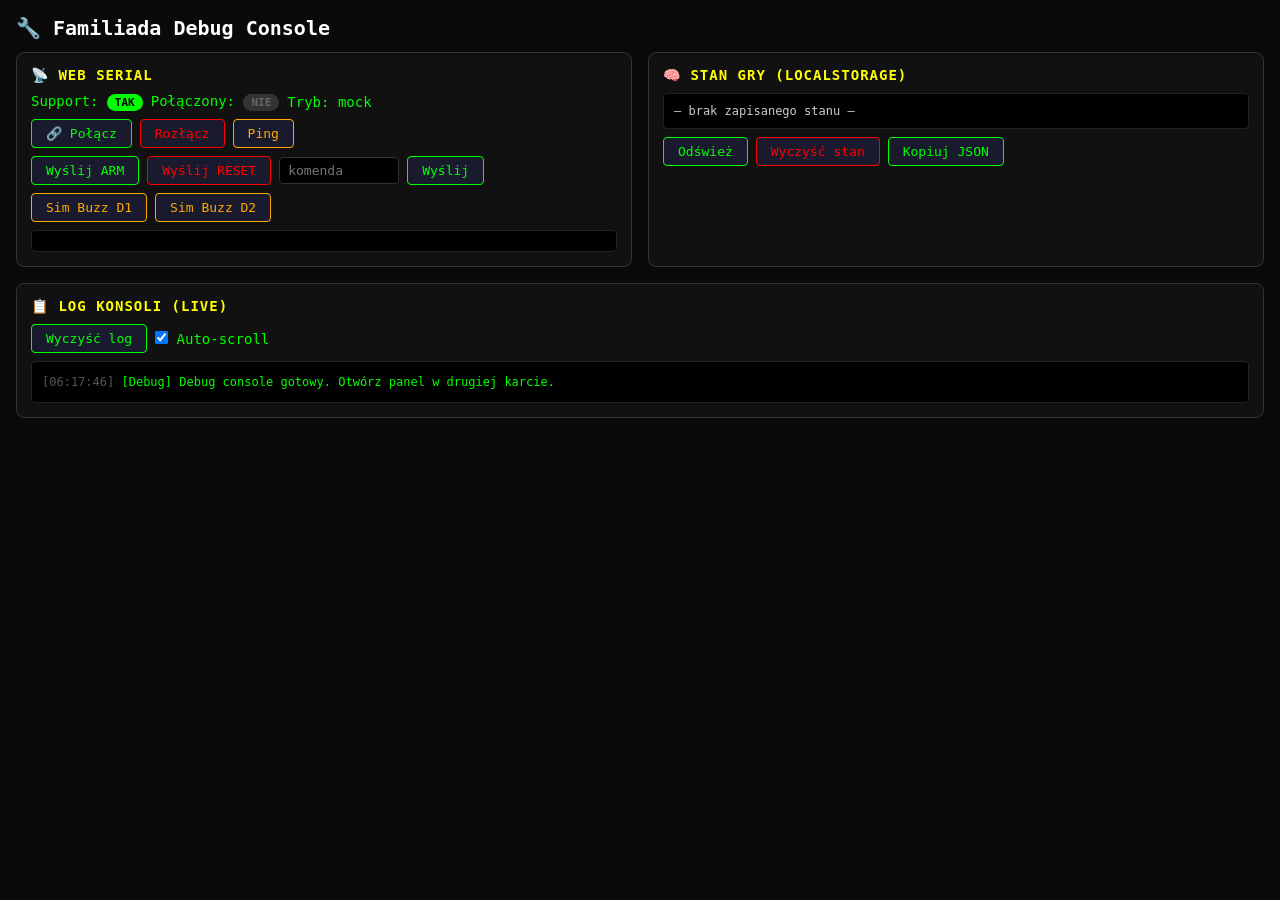
==== debug.html @ bdcacf2c "✨ Debug page + start.bat (Windows) + fix Ctrl+R blokowanie + skróty klawiszowe" ====
<!DOCTYPE html>
<html lang="pl">
<head>
  <meta charset="UTF-8">
  <meta name="viewport" content="width=device-width, initial-scale=1.0">
  <title>🔧 Debug — Familiada</title>
  <style>
    * { box-sizing: border-box; margin: 0; padding: 0; }
    body {
      background: #0a0a0a; color: #0f0; font-family: 'Consolas', 'Monaco', monospace;
      font-size: 14px; padding: 16px; min-height: 100vh;
    }
    h1 { color: #fff; margin-bottom: 12px; font-size: 20px; }
    .grid { display: grid; grid-template-columns: 1fr 1fr; gap: 16px; max-width: 1400px; }
    @media (max-width: 900px) { .grid { grid-template-columns: 1fr; } }
    .panel {
      background: #111; border: 1px solid #333; border-radius: 8px; padding: 14px;
    }
    .panel h2 { color: #ff0; font-size: 14px; margin-bottom: 10px; text-transform: uppercase; letter-spacing: 1px; }
    .row { display: flex; gap: 8px; margin-bottom: 8px; align-items: center; flex-wrap: wrap; }
    button {
      background: #1a1a2e; color: #0f0; border: 1px solid #0f0; padding: 6px 14px;
      cursor: pointer; font-family: inherit; font-size: 13px; border-radius: 4px;
    }
    button:hover { background: #0f0; color: #000; }
    button.danger { border-color: #f00; color: #f00; }
    button.danger:hover { background: #f00; color: #000; }
    button.warn { border-color: #fa0; color: #fa0; }
    button.warn:hover { background: #fa0; color: #000; }
    pre {
      background: #000; padding: 10px; border-radius: 4px; overflow: auto;
      max-height: 350px; font-size: 12px; line-height: 1.5;
      border: 1px solid #222;
    }
    .log-line { padding: 1px 0; }
    .log-info { color: #0f0; }
    .log-warn { color: #fa0; }
    .log-err { color: #f00; }
    .log-serial { color: #0af; }
    .log-buzz { color: #f0f; font-weight: bold; }
    .log-time { color: #555; }
    .state-box {
      background: #000; padding: 10px; border-radius: 4px; font-size: 12px;
      max-height: 250px; overflow: auto; border: 1px solid #222; color: #ccc;
    }
    .state-key { color: #ff0; }
    .state-val { color: #0f0; }
    .badge {
      display: inline-block; padding: 2px 8px; border-radius: 10px;
      font-size: 11px; font-weight: bold;
    }
    .badge-on { background: #0f0; color: #000; }
    .badge-off { background: #333; color: #666; }
    .badge-armed { background: #fa0; color: #000; }
    .badge-buzzed { background: #f0f; color: #000; }
    input[type="text"] {
      background: #000; border: 1px solid #333; color: #0f0; padding: 5px 8px;
      font-family: inherit; font-size: 13px; border-radius: 4px; width: 120px;
    }
    .ping-result { font-size: 12px; color: #888; margin-left: 8px; }
  </style>
</head>
<body>
  <h1>🔧 Familiada Debug Console</h1>
  <div class="grid">

    <!-- Serial -->
    <div class="panel">
      <h2>📡 Web Serial</h2>
      <div class="row">
        <span>Support: <span id="ws-support" class="badge badge-off">?</span></span>
        <span>Połączony: <span id="ws-connected" class="badge badge-off">NIE</span></span>
        <span>Tryb: <span id="ws-mode">mock</span></span>
      </div>
      <div class="row">
        <button id="btn-connect">🔗 Połącz</button>
        <button id="btn-disconnect" class="danger">Rozłącz</button>
        <button id="btn-ping" class="warn">Ping</button>
        <span class="ping-result" id="ping-result"></span>
      </div>
      <div class="row">
        <button id="btn-send-arm">Wyślij ARM</button>
        <button id="btn-send-reset" class="danger">Wyślij RESET</button>
        <input type="text" id="custom-cmd" placeholder="komenda">
        <button id="btn-send-custom">Wyślij</button>
      </div>
      <div class="row">
        <button id="btn-sim-buzz1" class="warn">Sim Buzz D1</button>
        <button id="btn-sim-buzz2" class="warn">Sim Buzz D2</button>
      </div>
      <pre id="serial-log"></pre>
    </div>

    <!-- Stan -->
    <div class="panel">
      <h2>🧠 Stan Gry (localStorage)</h2>
      <div class="state-box" id="state-display">—</div>
      <div class="row" style="margin-top:8px;">
        <button id="btn-refresh-state">Odśwież</button>
        <button id="btn-clear-state" class="danger">Wyczyść stan</button>
        <button id="btn-copy-state">Kopiuj JSON</button>
      </div>
    </div>

    <!-- Log -->
    <div class="panel" style="grid-column: 1 / -1;">
      <h2>📋 Log Konsoli (live)</h2>
      <div class="row">
        <button id="btn-clear-log">Wyczyść log</button>
        <label><input type="checkbox" id="autoscroll" checked> Auto-scroll</label>
      </div>
      <pre id="console-log" style="max-height: 400px;"></pre>
    </div>

  </div>

  <script type="module">
    // === Override console żeby przechwytywać logi ===
    const logEl = document.getElementById('console-log');
    const autoscroll = document.getElementById('autoscroll');
    const entries = [];
    const MAX_ENTRIES = 200;

    function addLog(level, args) {
      const ts = new Date().toLocaleTimeString('pl-PL', { hour12: false });
      const msg = args.map(a => {
        if (typeof a === 'object') { try { return JSON.stringify(a); } catch { return String(a); } }
        return String(a);
      }).join(' ');

      // Klasyfikuj
      let cls = 'log-info';
      if (level === 'warn' || level === 'warning') cls = 'log-warn';
      else if (level === 'error') cls = 'log-err';
      else if (msg.includes('[Serial]')) cls = 'log-serial';
      else if (msg.includes('Buzz') || msg.includes('BUZZ')) cls = 'log-buzz';

      const line = document.createElement('div');
      line.className = `log-line ${cls}`;
      line.innerHTML = `<span class="log-time">[${ts}]</span> ${msg}`;
      logEl.appendChild(line);
      entries.push(line);
      if (entries.length > MAX_ENTRIES) { entries.shift().remove(); }
      if (autoscroll.checked) logEl.scrollTop = logEl.scrollHeight;
    }

    ['log', 'warn', 'error', 'info'].forEach(level => {
      const orig = console[level].bind(console);
      console[level] = (...args) => { addLog(level, args); orig(...args); };
    });

    // === Web Serial Support ===
    const wsSupport = document.getElementById('ws-support');
    if ('serial' in navigator) {
      wsSupport.textContent = 'TAK';
      wsSupport.className = 'badge badge-on';
    } else {
      wsSupport.textContent = 'NIE';
      wsSupport.className = 'badge badge-off';
    }

    let port = null, reader = null, writer = null, keepReading = false;

    document.getElementById('btn-connect').onclick = async () => {
      try {
        port = await navigator.serial.requestPort();
        await port.open({ baudRate: 115200 });
        keepReading = true;
        document.getElementById('ws-connected').textContent = 'TAK';
        document.getElementById('ws-connected').className = 'badge badge-on';
        document.getElementById('ws-mode').textContent = 'webserial';
        console.log('[Debug] Połączono z portem serial');
        readLoop();
      } catch (e) {
        console.error('[Debug] Błąd łączenia:', e.message);
      }
    };

    async function readLoop() {
      if (!port) return;
      const decoder = new TextDecoder();
      try {
        while (keepReading) {
          if (!port.readable) break;
          reader = port.readable.getReader();
          try {
            while (keepReading) {
              const { done, value } = await reader.read();
              if (done) break;
              const txt = decoder.decode(value, { stream: true });
              console.log('[Serial] ←', txt.trim());
            }
          } catch (e) {
            console.error('[Serial] read error:', e.message);
          } finally {
            try { reader.releaseLock(); } catch {}
            reader = null;
          }
          if (!keepReading) break;
          await new Promise(r => setTimeout(r, 200));
        }
      } catch (e) {
        console.error('[Serial] loop error:', e.message);
      }
    }

    async function sendCmd(cmd) {
      if (!port) { console.warn('[Debug] Brak połączenia serial'); return; }
      try {
        const w = port.writable.getWriter();
        const data = new TextEncoder().encode(cmd + '\n');
        await w.write(data);
        w.releaseLock();
        console.log('[Serial] →', cmd);
      } catch (e) {
        console.error('[Serial] write error:', e.message);
      }
    }

    document.getElementById('btn-disconnect').onclick = async () => {
      keepReading = false;
      if (reader) { await reader.cancel().catch(() => {}); reader = null; }
      if (port) { await port.close().catch(() => {}); }
      document.getElementById('ws-connected').textContent = 'NIE';
      document.getElementById('ws-connected').className = 'badge badge-off';
      document.getElementById('ws-mode').textContent = 'mock';
      console.log('[Debug] Rozłączono');
    };

    document.getElementById('btn-send-arm').onclick = () => sendCmd('ARM');
    document.getElementById('btn-send-reset').onclick = () => sendCmd('RESET');
    document.getElementById('btn-send-custom').onclick = () => {
      const cmd = document.getElementById('custom-cmd').value.trim();
      if (cmd) sendCmd(cmd);
    };
    document.getElementById('custom-cmd').addEventListener('keydown', (e) => {
      if (e.key === 'Enter') document.getElementById('btn-send-custom').click();
    });

    let pingStart = 0;
    document.getElementById('btn-ping').onclick = () => {
      pingStart = performance.now();
      sendCmd('PING');
      // Czekaj na PONG w readLoop — prosty timeout
      setTimeout(() => {
        const el = document.getElementById('ping-result');
        if (el.textContent === '...') el.textContent = 'brak odpowiedzi';
      }, 2000);
      document.getElementById('ping-result').textContent = '...';
    };

    // Hack: przechwyć PONG
    const origConsoleLog = console.log;
    // Nie trzeba — już logujemy wszystko

    // Sim buzz (wysyła przez BroadcastChannel jak mock)
    document.getElementById('btn-sim-buzz1').onclick = () => {
      const bc = new BroadcastChannel('familiada-sync');
      bc.postMessage({ typ: 'KOMENDA', komenda: 'SIM_BUZZ', dane: { druzyna: 1 } });
      bc.close();
      console.log('[Debug] Sim buzz D1 (BroadcastChannel)');
    };
    document.getElementById('btn-sim-buzz2').onclick = () => {
      const bc = new BroadcastChannel('familiada-sync');
      bc.postMessage({ typ: 'KOMENDA', komenda: 'SIM_BUZZ', dane: { druzyna: 2 } });
      bc.close();
      console.log('[Debug] Sim buzz D2 (BroadcastChannel)');
    };

    // === Stan gry z localStorage ===
    function showState() {
      const el = document.getElementById('state-display');
      const raw = localStorage.getItem('familiada-stan');
      if (!raw) { el.textContent = '— brak zapisanego stanu —'; return; }
      try {
        const stan = JSON.parse(raw);
        let html = '';
        const keys = ['fazaGry', 'stanBuzzera', 'runda', 'mnoznikRundy', 'pytanieTekst', 'bank', 'ktoBuzznal', 'kontrola'];
        for (const k of keys) {
          if (k in stan) {
            let v = stan[k];
            if (v === null) v = 'null';
            html += `<div><span class="state-key">${k}</span>: <span class="state-val">${v}</span></div>`;
          }
        }
        // Odpowiedzi
        if (stan.odpowiedzi) {
          html += '<div style="margin-top:6px;"><span class="state-key">odpowiedzi</span>:</div>';
          stan.odpowiedzi.forEach((o, i) => {
            const status = o.odslonieta ? '✅' : '🔒';
            html += `<div style="padding-left:12px;">${status} ${i+1}. ${o.tekst} (${o.punkty}pkt)</div>`;
          });
        }
        // Iksy
        html += `<div style="margin-top:6px;"><span class="state-key">iksy</span>: <span class="state-val">${(stan.iksy||[]).length}/3</span></div>`;
        // Drużyny
        if (stan.druzyny) {
          stan.druzyny.forEach(d => {
            html += `<div><span class="state-key">${d.nazwa}</span>: <span class="state-val">${d.suma}pkt</span></div>`;
          });
        }
        el.innerHTML = html;
      } catch (e) {
        el.textContent = 'Błąd JSON: ' + e.message;
      }
    }

    document.getElementById('btn-refresh-state').onclick = showState;
    document.getElementById('btn-clear-state').onclick = () => {
      localStorage.removeItem('familiada-stan');
      showState();
      console.log('[Debug] Wyczyszczono stan z localStorage');
    };
    document.getElementById('btn-copy-state').onclick = () => {
      const raw = localStorage.getItem('familiada-stan') || '{}';
      navigator.clipboard.writeText(raw).then(() => console.log('[Debug] Stan skopiowany do schowka'));
    };

    // Auto-odśwież stan co 2s
    setInterval(showState, 2000);
    showState();

    // === Czyść log ===
    document.getElementById('btn-clear-log').onclick = () => {
      logEl.innerHTML = '';
      entries.length = 0;
    };

    // Nasłuchuj PONG
    const _origAddLog = addLog;
    // Prosty hack — sprawdzaj czy log zawiera PONG
    // (już logujemy wszystko przez console override)

    console.log('[Debug] Debug console gotowy. Otwórz panel w drugiej karcie.');
  </script>
</body>
</html>
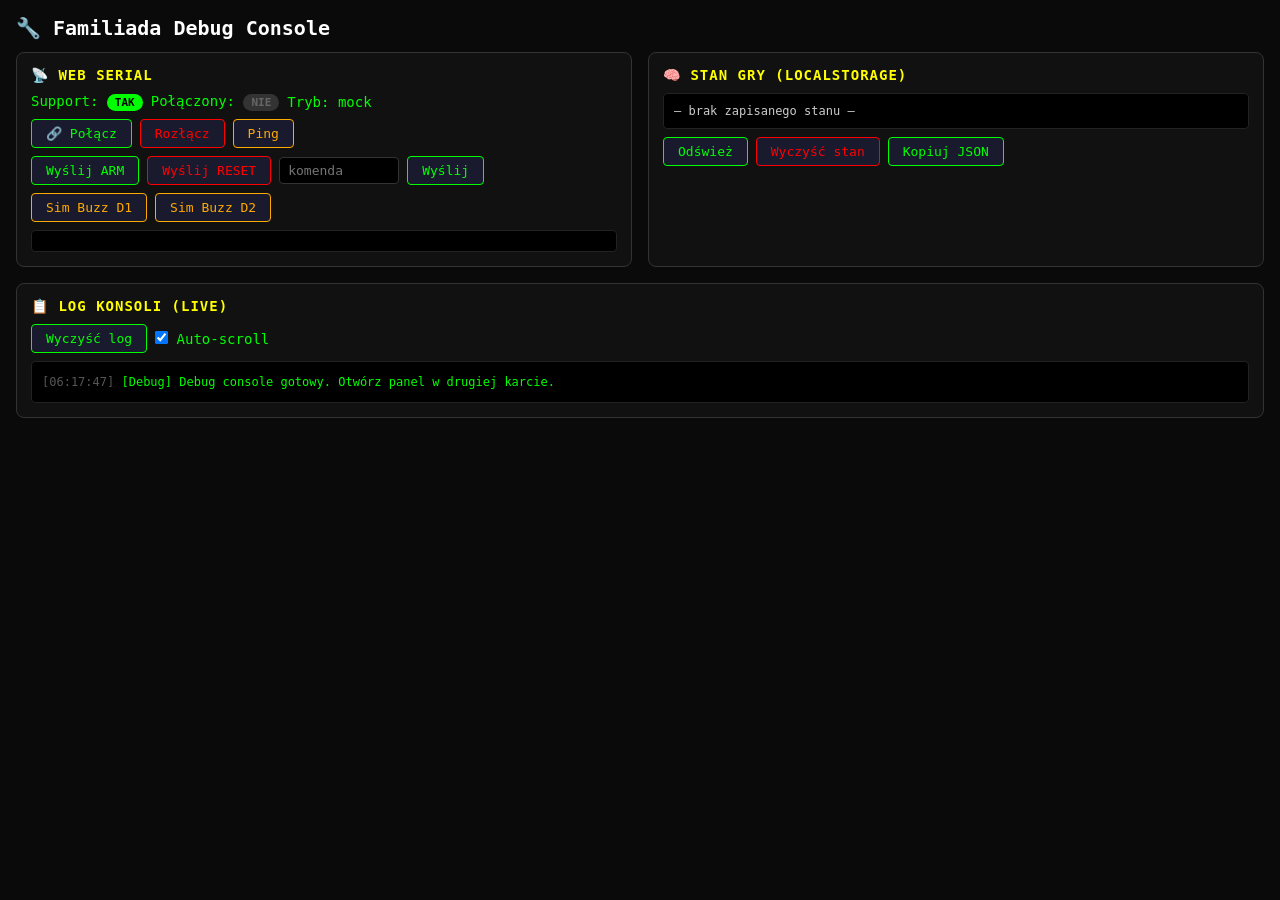
==== commit 807e9d53: "🔧 FIX: wysyłaj 'a'/'r' zamiast 'ARM'/'RESET' + parsuj 'ZWYCIEZCA: Buzzer N'" ====
--- a/debug.html
+++ b/debug.html
@@ -227,8 +227,8 @@
       console.log('[Debug] Rozłączono');
     };
 
-    document.getElementById('btn-send-arm').onclick = () => sendCmd('ARM');
-    document.getElementById('btn-send-reset').onclick = () => sendCmd('RESET');
+    document.getElementById('btn-send-arm').onclick = () => sendCmd('a');
+    document.getElementById('btn-send-reset').onclick = () => sendCmd('r');
     document.getElementById('btn-send-custom').onclick = () => {
       const cmd = document.getElementById('custom-cmd').value.trim();
       if (cmd) sendCmd(cmd);
